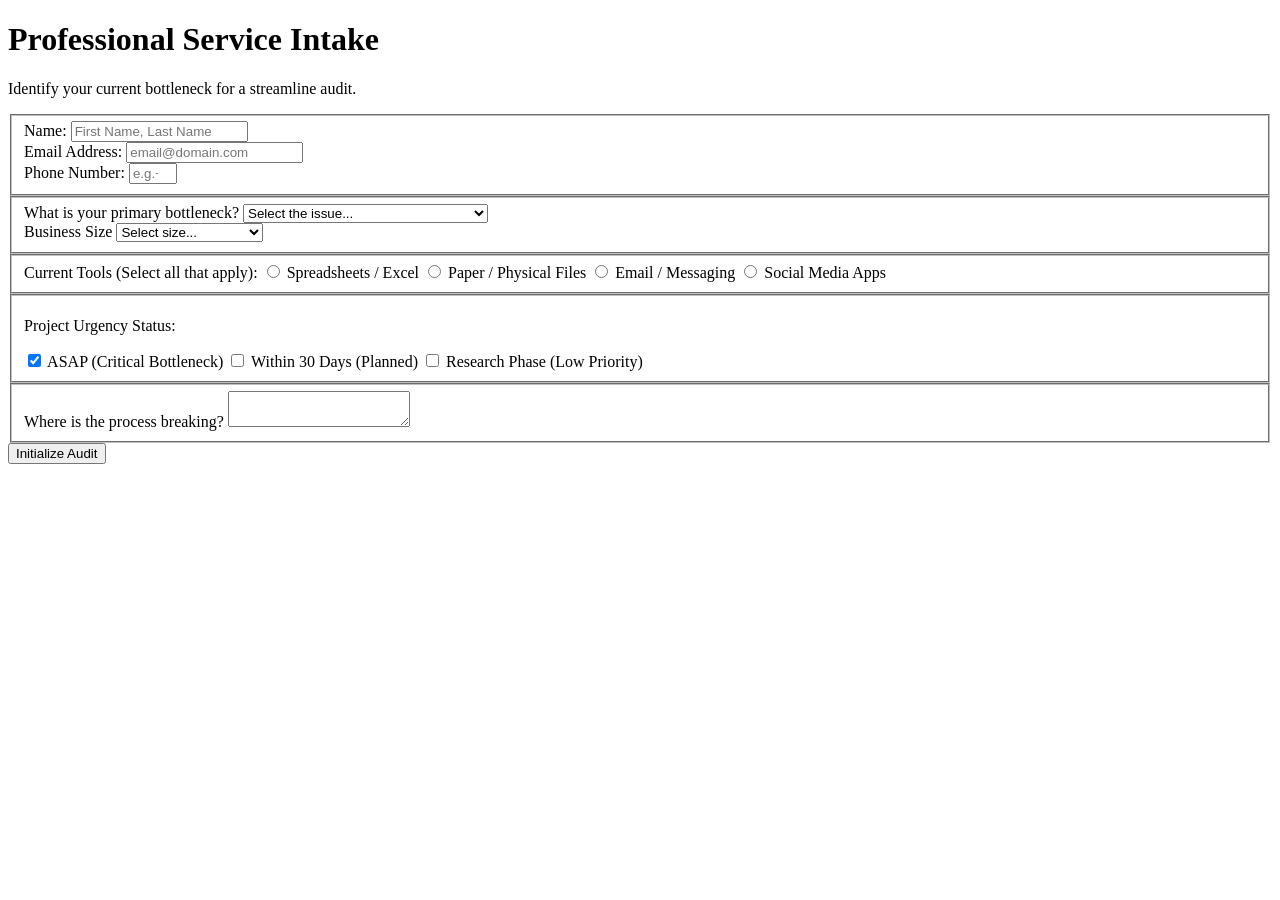
==== index.html @ 54ff7d95 "Create index.html" ====
<!DOCTYPE html>
<html lang="en">
  <head>
    <meta charset="UTF-8" />
    <title>Survey Form</title>
  </head>

  <body>
    <h1 id="title">Professional Service Intake</h1>
    <p id="description">Identify your current bottleneck for a streamline audit.</p>
    <form id="survey-form">
      <fieldset>
        <label 
        id="name-label"
        for="name">Name: 
          <input 
          id="name" 
          type="text"
          placeholder="First Name, Last Name"
          required
          />
        </label>
        <div></div>
        <label
        id="email-label" 
        for="email">Email Address: 
          <input 
          id="email"
          type="email"
          placeholder="email@domain.com"
          required
          />
        </label>
        <div></div>
        <label 
        id="number-label"
        for="number">Phone Number: 
          <input
          id="number"
          type="number"
          placeholder="e.g.+34 000 000 000"
          min="10"
          max="15"
          required
          />
        </label>
      </fieldset>
      <fieldset>
        <label for="dropdown 1">What is your primary bottleneck? 
          <select 
          id="dropdown"
          required
          >
            <option disabled selected value="">Select the issue...</option>
            <option value="mess">Disorganized Processes (Chaos)</option>
            <option value="time">Too Much Manual Work (Time Waste)</option>
            <option value="growth">Can't Scale (Growth Blocked)</option>
            <option value="data">Losing Information (Data Leakage)</option>
          </select>
        </label>
        <div></div>
        <label id="dropdown-label">Business Size
          <select id="dropdown" required>
            <option disabled selected value="">Select size...</option>
            <option value="solo">Solo / Freelancer</option>
            <option value="small">Small (1-10 staff)</option>
            <option value="mid">Growing (11-50 staff)</option>
            <option value="large">Enterprise (50+ staff)</option>
          </select>
        </label>
        <div></div>
        <label for="dropdown 2">
      </fieldset>
      <fieldset>
        <label>Current Tools (Select all that apply):
          <label>
            <input 
            name="tools"
            type="radio" 
            value="excel"
            > Spreadsheets / Excel
          </label>
          <label>
            <input 
            name="tools"
            type="radio" 
            value="paper"
            > Paper / Physical Files
          </label>
          <label>
            <input 
            name="tools"
            type="radio" 
            value="email"
            > Email / Messaging
          </label>
          <label>
            <input 
            name="tools"
            type="radio" 
            value="social"> Social Media Apps
          </label>
        </label>
      </fieldset>
      <fieldset>
        <p>Project Urgency Status:</p>
        <label>
          <input name="urgency" type="checkbox" value="asap" checked> ASAP (Critical Bottleneck)
        </label>
        <label>
          <input name="urgency" type="checkbox" value="month"> Within 30 Days (Planned)
        </label>
        <label>
          <input name="urgency" type="checkbox" value="research"> Research Phase (Low Priority)
        </label>
      </fieldset>
      <fieldset>
        <label id="textarea-label">Where is the process breaking?
          <textarea 
          id="comments" 
          name="bottleneck" 
          placeholder="Describe the main time-waster...">
          </textarea>
        </label>
      </fieldset>
      <button id="submit">Initialize Audit</submit>
    </form>
  </body>
</html>
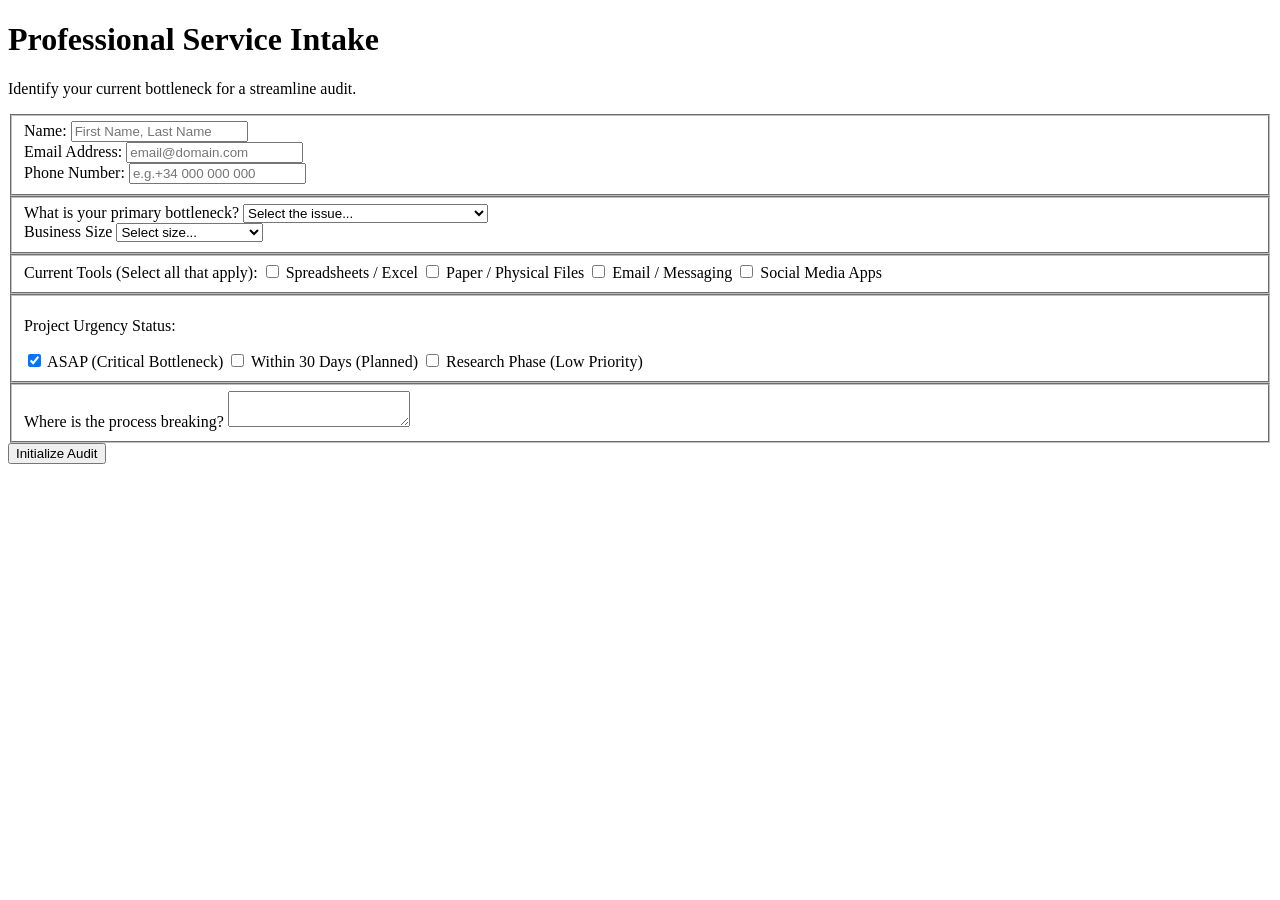
==== commit 637c3c78: "Update index.html" ====
--- a/index.html
+++ b/index.html
@@ -8,12 +8,17 @@
   <body>
     <h1 id="title">Professional Service Intake</h1>
     <p id="description">Identify your current bottleneck for a streamline audit.</p>
-    <form id="survey-form">
+    <form 
+      id="survey-form"
+      action="https://formspree.io/f/meerjrvb"
+      method="POST"
+      >
       <fieldset>
         <label 
         id="name-label"
         for="name">Name: 
           <input 
+          name="name"
           id="name" 
           type="text"
           placeholder="First Name, Last Name"
@@ -25,6 +30,7 @@
         id="email-label" 
         for="email">Email Address: 
           <input 
+          name="email"
           id="email"
           type="email"
           placeholder="email@domain.com"
@@ -33,11 +39,12 @@
         </label>
         <div></div>
         <label 
-        id="number-label"
+        id="tel-label"
         for="number">Phone Number: 
           <input
-          id="number"
-          type="number"
+          name="phone"
+          id="tel"
+          type="tel"
           placeholder="e.g.+34 000 000 000"
           min="10"
           max="15"
@@ -46,9 +53,10 @@
         </label>
       </fieldset>
       <fieldset>
-        <label for="dropdown 1">What is your primary bottleneck? 
+        <label for="dropdown-problem">What is your primary bottleneck? 
           <select 
-          id="dropdown"
+          id="dropdown-problem"
+          name="dropdown-problem"
           required
           >
             <option disabled selected value="">Select the issue...</option>
@@ -59,8 +67,11 @@
           </select>
         </label>
         <div></div>
-        <label id="dropdown-label">Business Size
-          <select id="dropdown" required>
+        <label id="dropdown-label" for="dropdown-size">Business Size
+          <select 
+            id="dropdown-size" 
+            name="dropdown-size" 
+            required>
             <option disabled selected value="">Select size...</option>
             <option value="solo">Solo / Freelancer</option>
             <option value="small">Small (1-10 staff)</option>
@@ -69,35 +80,34 @@
           </select>
         </label>
         <div></div>
-        <label for="dropdown 2">
       </fieldset>
       <fieldset>
         <label>Current Tools (Select all that apply):
           <label>
             <input 
             name="tools"
-            type="radio" 
+            type="checkbox" 
             value="excel"
             > Spreadsheets / Excel
           </label>
           <label>
             <input 
             name="tools"
-            type="radio" 
+            type="checkbox" 
             value="paper"
             > Paper / Physical Files
           </label>
           <label>
             <input 
             name="tools"
-            type="radio" 
+            type="checkbox" 
             value="email"
             > Email / Messaging
           </label>
           <label>
             <input 
             name="tools"
-            type="radio" 
+            type="checkbox" 
             value="social"> Social Media Apps
           </label>
         </label>
@@ -105,13 +115,23 @@
       <fieldset>
         <p>Project Urgency Status:</p>
         <label>
-          <input name="urgency" type="checkbox" value="asap" checked> ASAP (Critical Bottleneck)
+          <input 
+            name="urgency" 
+            type="checkbox" 
+            value="asap" 
+            checked> ASAP (Critical Bottleneck)
         </label>
         <label>
-          <input name="urgency" type="checkbox" value="month"> Within 30 Days (Planned)
+          <input 
+            name="urgency" 
+            type="checkbox" 
+            value="month"> Within 30 Days (Planned)
         </label>
         <label>
-          <input name="urgency" type="checkbox" value="research"> Research Phase (Low Priority)
+          <input 
+            name="urgency" 
+            type="checkbox" 
+            value="research"> Research Phase (Low Priority)
         </label>
       </fieldset>
       <fieldset>
@@ -123,7 +143,7 @@
           </textarea>
         </label>
       </fieldset>
-      <button id="submit">Initialize Audit</submit>
+      <button id="submit">Initialize Audit</button>
     </form>
   </body>
 </html>
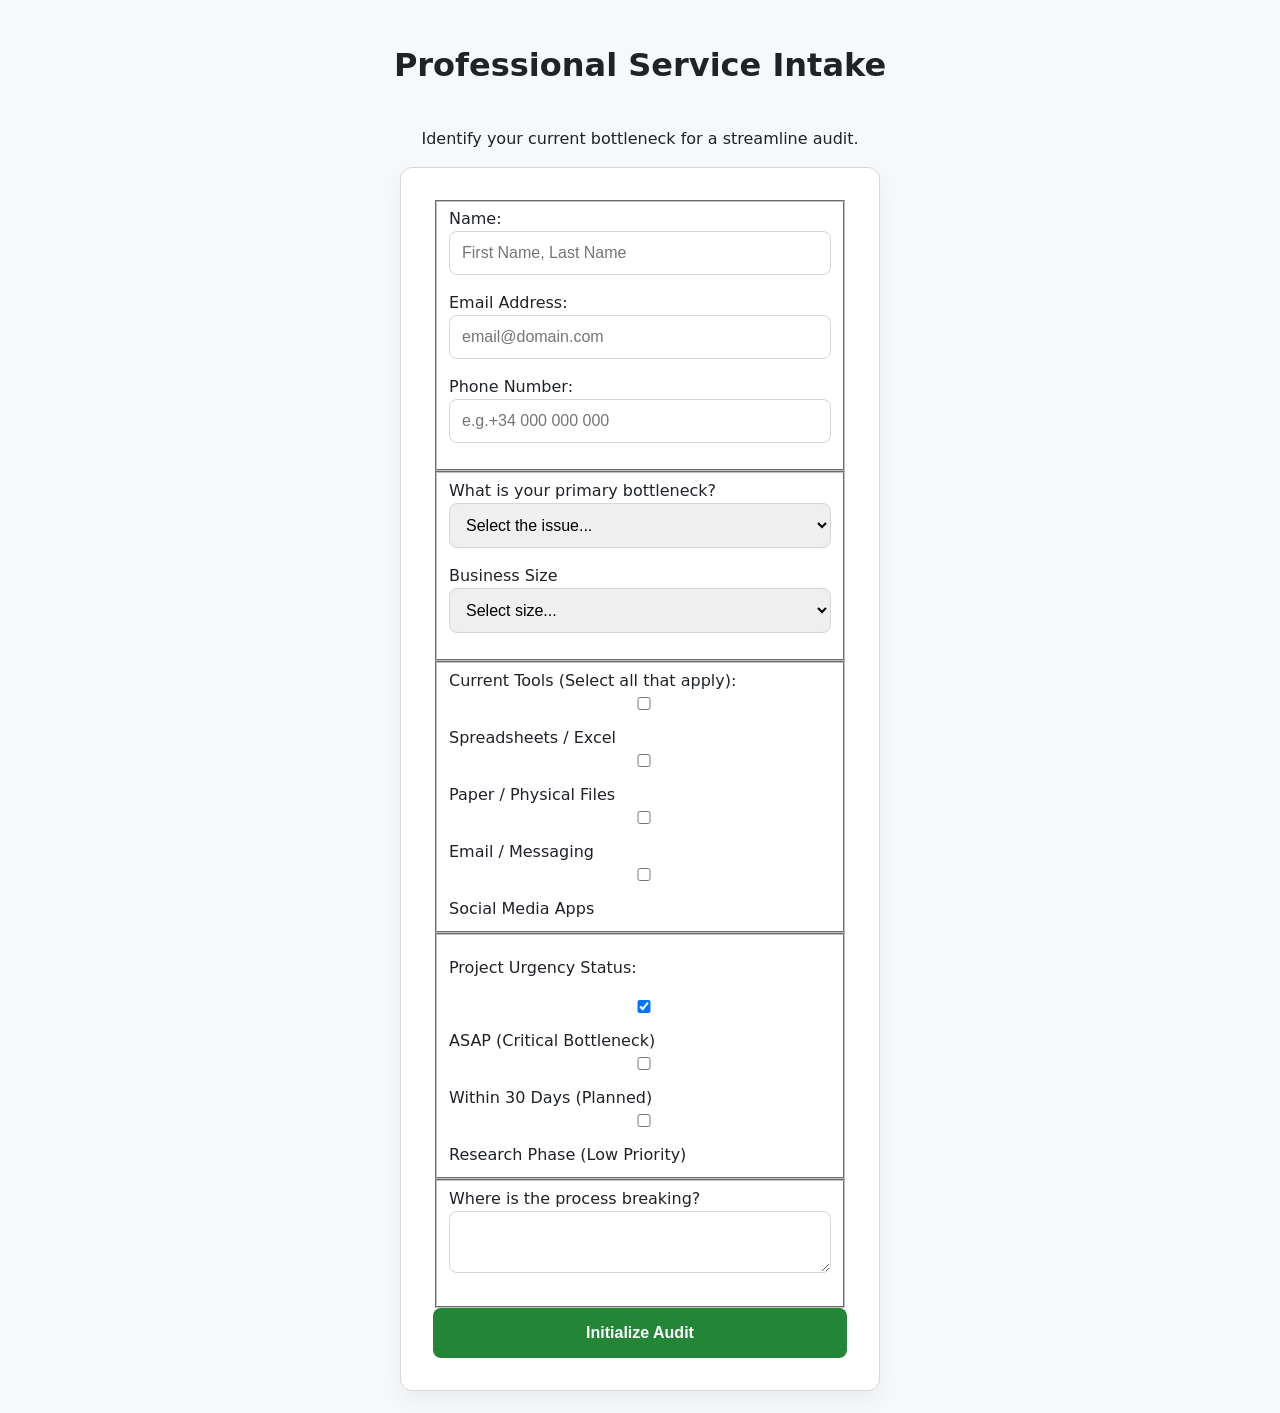
==== commit 0ff2c589: "Update index.html" ====
--- a/index.html
+++ b/index.html
@@ -3,6 +3,8 @@
   <head>
     <meta charset="UTF-8" />
     <title>Survey Form</title>
+    <link rel="stylesheet" href="styles.css"/>
+    <meta name="viewport" content="width=device-width, initial-scale=1.0">
   </head>
 
   <body>
@@ -13,6 +15,7 @@
       action="https://formspree.io/f/meerjrvb"
       method="POST"
       >
+      <input type="hidden" name="_next" value="https://jessi4twork.github.io/thank-you.html">
       <fieldset>
         <label 
         id="name-label"
@@ -46,8 +49,8 @@
           id="tel"
           type="tel"
           placeholder="e.g.+34 000 000 000"
-          min="10"
-          max="15"
+          minlength="10"
+          maxlength="15"
           required
           />
         </label>
--- a/styles.css
+++ b/styles.css
@@ -0,0 +1,69 @@
+:root { 
+  font-family: system-ui, -apple-system, BlinkMacSystemFont, 'Segoe UI', Roboto, Oxygen, Ubuntu, Cantarell, 'Open Sans', 'Helvetica Neue', sans-serif;
+  color-scheme: light dark;
+}
+
+* { box-sizing: border-box; }
+
+body { 
+  display: flex; 
+  flex-direction: column; 
+  align-items: center; 
+  justify-content: center;
+  min-height: 100vh;
+  margin: 0;
+  padding: 20px; 
+  line-height: 1.5;
+  background-color: #f6f8fa; 
+  color: #1f2328;
+  transition: background-color 0.3s ease;
+}
+
+form { 
+  background: #ffffff; 
+  border: 1px solid #d0d7de; 
+  width: 100%; 
+  max-width: 480px;
+  padding: 2rem; 
+  border-radius: 12px; 
+  box-shadow: 0 10px 25px rgba(0,0,0,0.05);
+}
+
+@media (prefers-color-scheme: dark) {
+  body { background-color: #0d1117; color: #e6edf3; }
+  form { background: #161b22; border-color: #30363d; box-shadow: none; }
+  input, select, textarea { 
+    background: #0d1117 !important; 
+    border-color: #444c56 !important; 
+    color: white !important; 
+  }
+}
+
+input, select, textarea { 
+  width: 100%; 
+  padding: 12px; 
+  margin-bottom: 1rem;
+  border: 1px solid #d0d7de;
+  border-radius: 8px;
+  font-size: 16px; 
+}
+
+#submit { 
+  width: 100%; 
+  background: #238636; 
+  color: white; 
+  border: none; 
+  padding: 16px; 
+  border-radius: 8px; 
+  font-size: 16px; 
+  font-weight: 700; 
+  cursor: pointer;
+  -webkit-appearance: none; 
+}
+
+#submit:hover { background: #2ea043; }
+
+@media (max-width: 480px) {
+  form { padding: 1.5rem; border: none; background: transparent; }
+  body { background-color: #ffffff; } 
+}
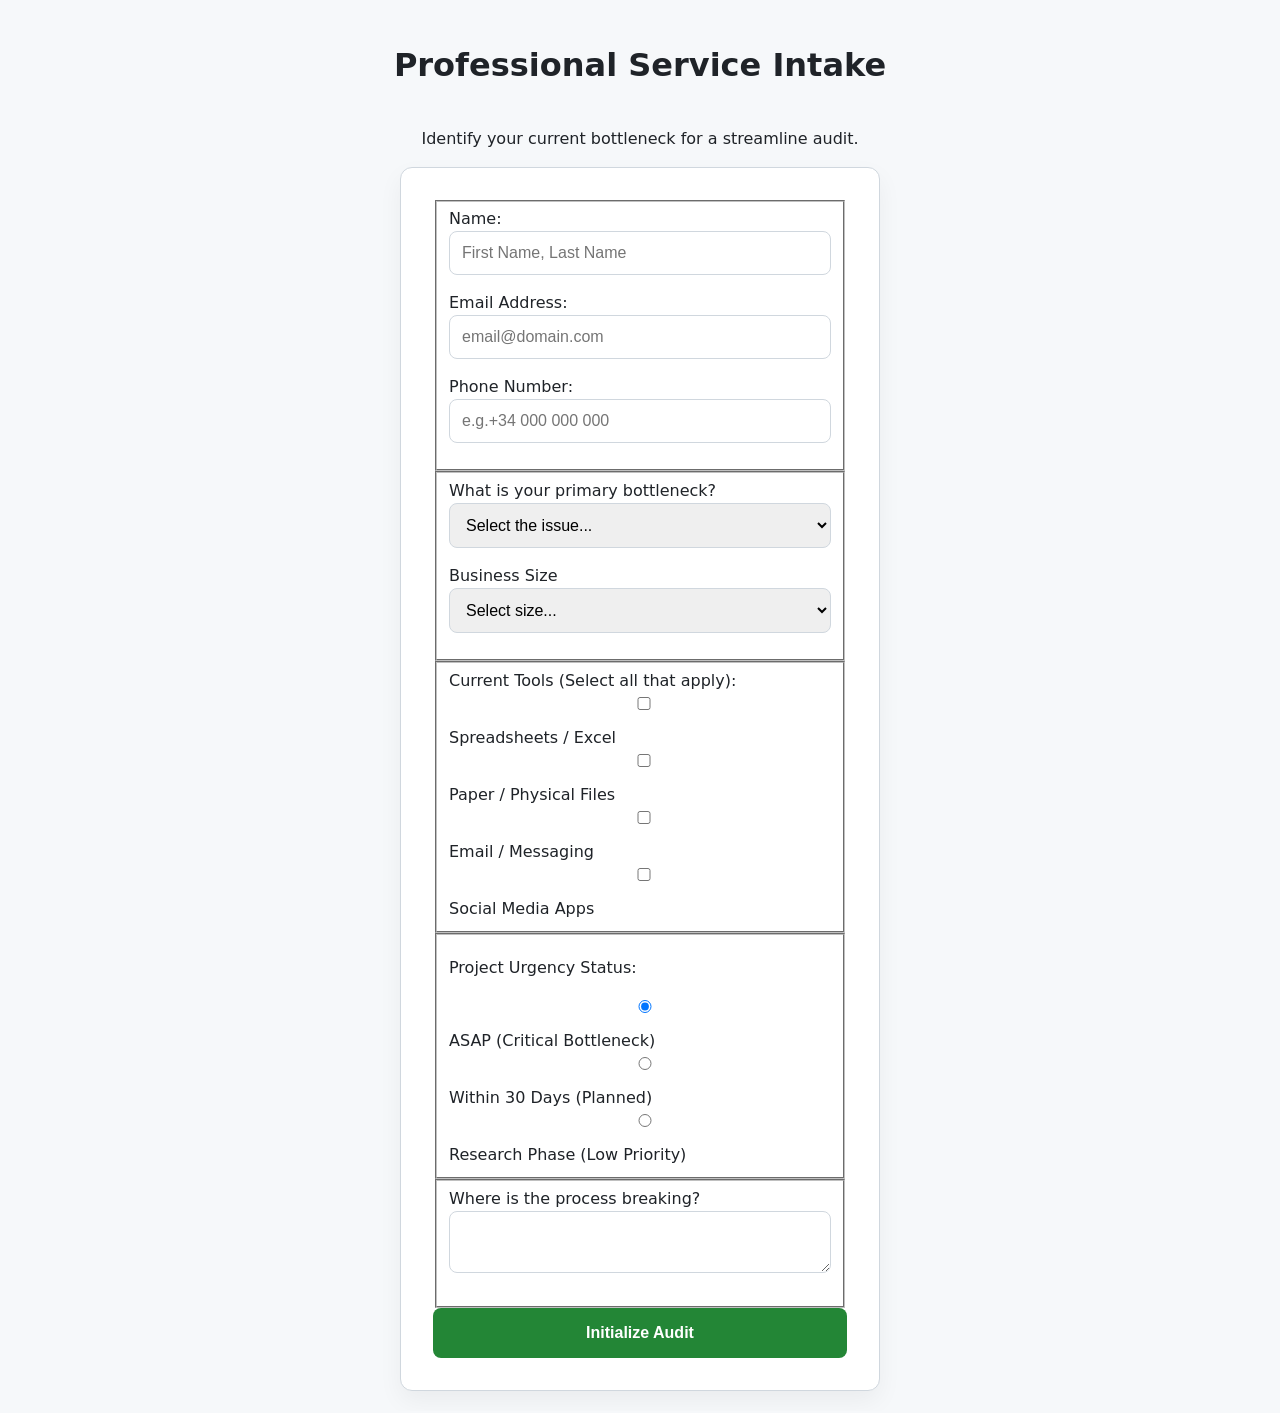
==== commit 2d785b1e: "Update index.html" ====
--- a/index.html
+++ b/index.html
@@ -116,26 +116,28 @@
         </label>
       </fieldset>
       <fieldset>
-        <p>Project Urgency Status:</p>
-        <label>
-          <input 
-            name="urgency" 
-            type="checkbox" 
-            value="asap" 
-            checked> ASAP (Critical Bottleneck)
-        </label>
-        <label>
-          <input 
-            name="urgency" 
-            type="checkbox" 
-            value="month"> Within 30 Days (Planned)
-        </label>
-        <label>
-          <input 
-            name="urgency" 
-            type="checkbox" 
-            value="research"> Research Phase (Low Priority)
-        </label>
+        <div class="urgency-group">
+          <p>Project Urgency Status:</p>
+          <label>
+            <input 
+              name="urgency" 
+              type="radio" 
+              value="asap" 
+              checked> ASAP (Critical Bottleneck)
+          </label>
+          <label>
+            <input 
+              name="urgency" 
+              type="radio" 
+              value="month"> Within 30 Days (Planned)
+          </label>
+          <label>
+            <input 
+              name="urgency" 
+              type="radio" 
+              value="research"> Research Phase (Low Priority)
+          </label>
+        </div>
       </fieldset>
       <fieldset>
         <label id="textarea-label">Where is the process breaking?
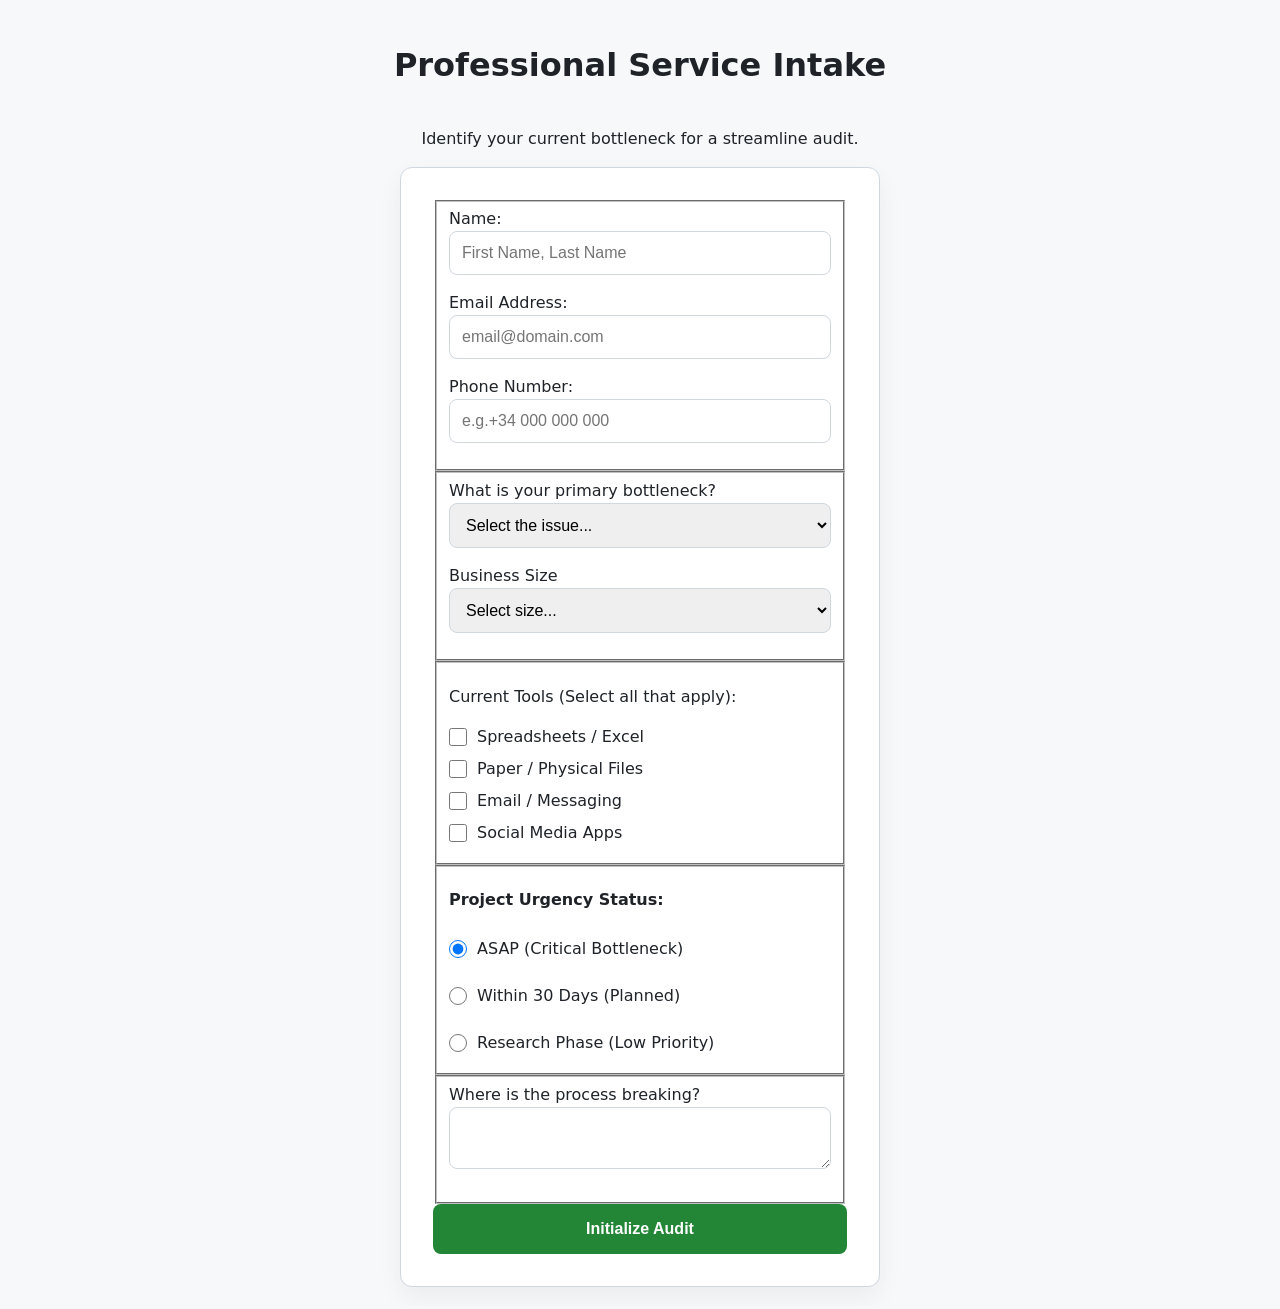
==== commit 5894235e: "Update index.html" ====
--- a/index.html
+++ b/index.html
@@ -85,57 +85,33 @@
         <div></div>
       </fieldset>
       <fieldset>
-        <label>Current Tools (Select all that apply):
+        <div class="tools-group">
+          <p>Current Tools (Select all that apply):</p>
           <label>
-            <input 
-            name="tools"
-            type="checkbox" 
-            value="excel"
-            > Spreadsheets / Excel
+            <input name="tools" type="checkbox" value="excel"> Spreadsheets / Excel
           </label>
           <label>
-            <input 
-            name="tools"
-            type="checkbox" 
-            value="paper"
-            > Paper / Physical Files
+            <input name="tools" type="checkbox" value="paper"> Paper / Physical Files
           </label>
           <label>
-            <input 
-            name="tools"
-            type="checkbox" 
-            value="email"
-            > Email / Messaging
+            <input name="tools" type="checkbox" value="email"> Email / Messaging
           </label>
           <label>
-            <input 
-            name="tools"
-            type="checkbox" 
-            value="social"> Social Media Apps
+            <input name="tools" type="checkbox" value="social"> Social Media Apps
           </label>
-        </label>
+        </div>
       </fieldset>
       <fieldset>
         <div class="urgency-group">
           <p>Project Urgency Status:</p>
           <label>
-            <input 
-              name="urgency" 
-              type="radio" 
-              value="asap" 
-              checked> ASAP (Critical Bottleneck)
+            <input name="urgency" type="radio" value="asap" checked> ASAP (Critical Bottleneck)
           </label>
           <label>
-            <input 
-              name="urgency" 
-              type="radio" 
-              value="month"> Within 30 Days (Planned)
+            <input name="urgency" type="radio" value="planned" > Within 30 Days (Planned)
           </label>
           <label>
-            <input 
-              name="urgency" 
-              type="radio" 
-              value="research"> Research Phase (Low Priority)
+            <input name="urgency" type="radio" value="low" > Research Phase (Low Priority)
           </label>
         </div>
       </fieldset>
--- a/styles.css
+++ b/styles.css
@@ -29,23 +29,50 @@
   box-shadow: 0 10px 25px rgba(0,0,0,0.05);
 }
 
-@media (prefers-color-scheme: dark) {
-  body { background-color: #0d1117; color: #e6edf3; }
-  form { background: #161b22; border-color: #30363d; box-shadow: none; }
-  input, select, textarea { 
-    background: #0d1117 !important; 
-    border-color: #444c56 !important; 
-    color: white !important; 
-  }
-}
-
-input, select, textarea { 
-  width: 100%; 
-  padding: 12px; 
+input[type="text"],
+input[type="email"],
+input[type="tel"],
+select,
+textarea {
+  width: 100%;
+  padding: 12px;
   margin-bottom: 1rem;
   border: 1px solid #d0d7de;
   border-radius: 8px;
-  font-size: 16px; 
+  font-size: 16px;
+}
+
+fieldset label:has(input[type="checkbox"]),
+fieldset label:has(input[type="radio"]),
+.urgency-group label {
+  display: flex;
+  align-items: center; 
+  gap: 10px;           
+  margin-bottom: 8px;
+  font-weight: 400;
+  cursor: pointer;
+  width: fit-content;  
+}
+
+input[type="checkbox"],
+input[type="radio"] {
+  width: 18px;
+  height: 18px;
+  margin: 0;
+  cursor: pointer;
+}
+
+.urgency-group {
+  display: flex;
+  flex-wrap: wrap; 
+  align-items: center;
+  gap: 15px; 
+}
+
+.urgency-group p {
+  width: 100%;        
+  margin-bottom: 10px;
+  font-weight: 600;
 }
 
 #submit { 
@@ -63,6 +90,16 @@
 
 #submit:hover { background: #2ea043; }
 
+@media (prefers-color-scheme: dark) {
+  body { background-color: #0d1117; color: #e6edf3; }
+  form { background: #161b22; border-color: #30363d; box-shadow: none; }
+  input, select, textarea { 
+    background: #0d1117 !important; 
+    border-color: #444c56 !important; 
+    color: white !important; 
+  }
+}
+
 @media (max-width: 480px) {
   form { padding: 1.5rem; border: none; background: transparent; }
   body { background-color: #ffffff; } 
